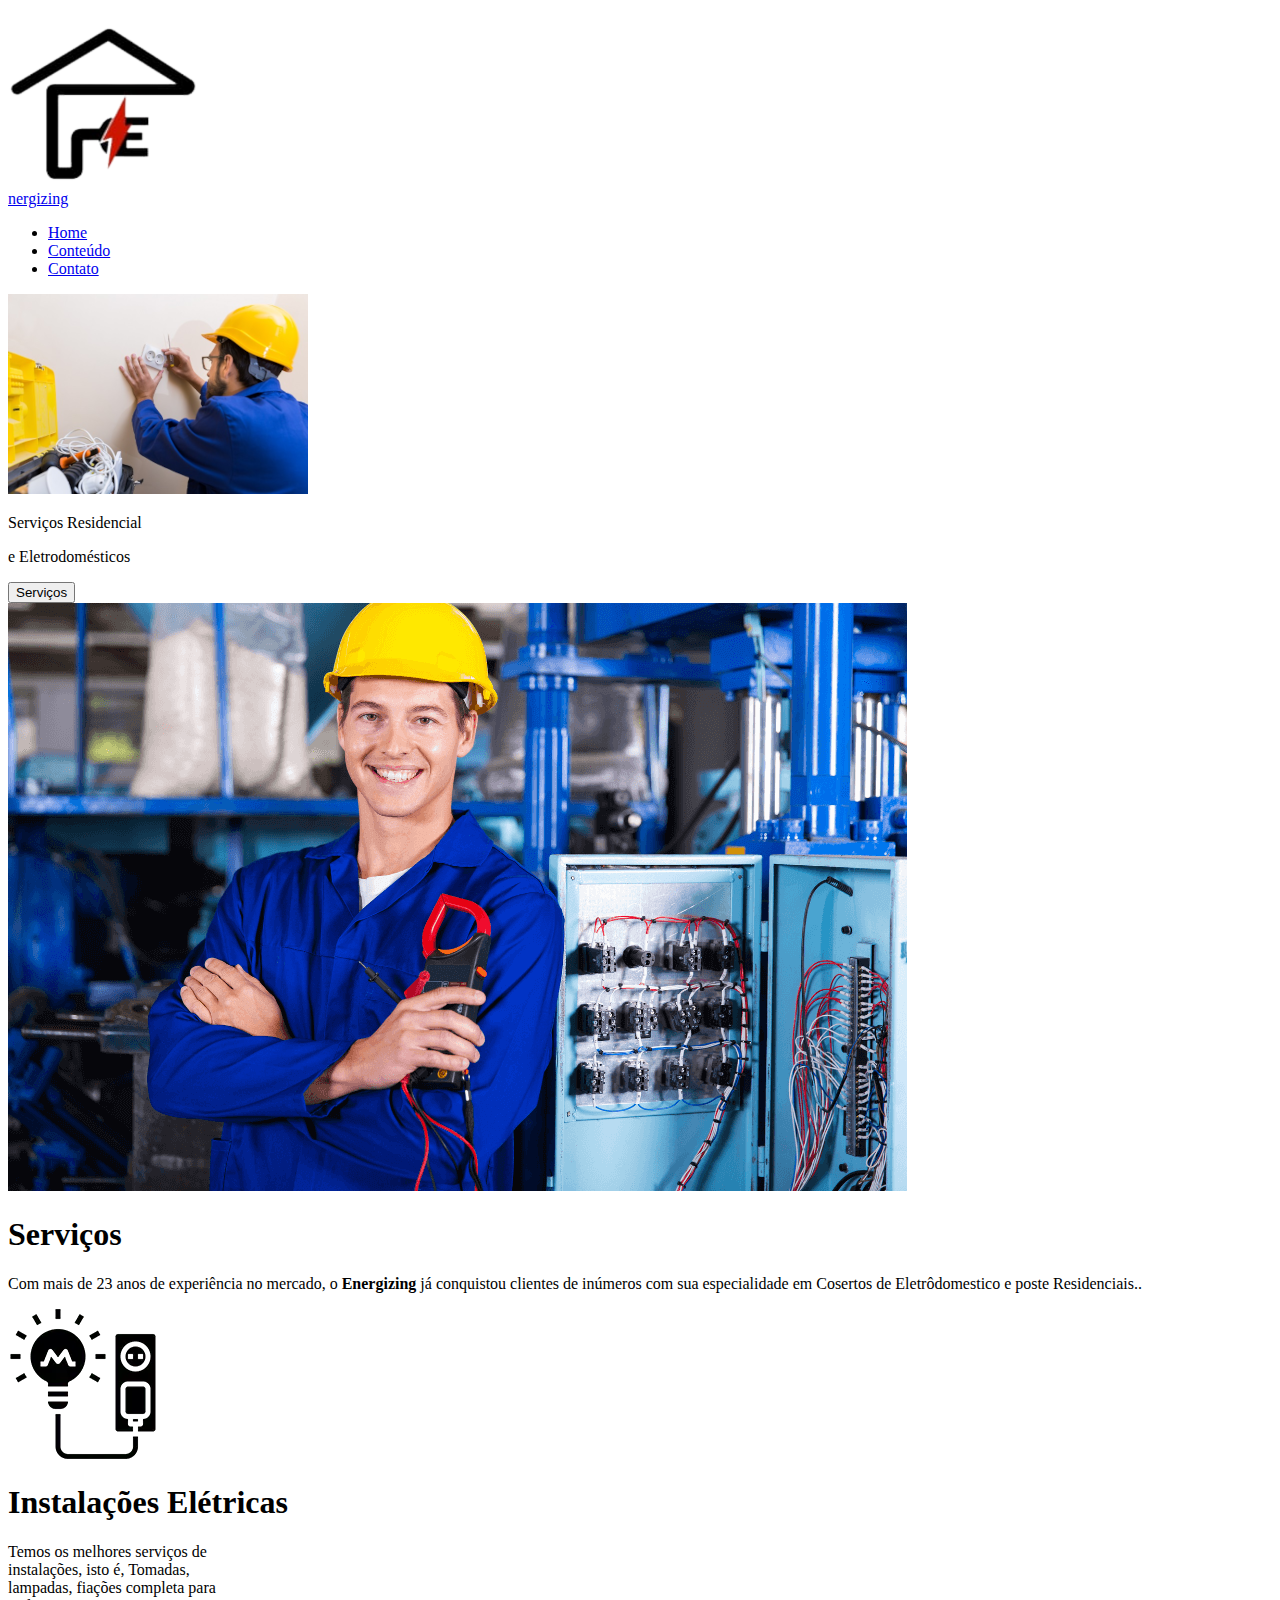
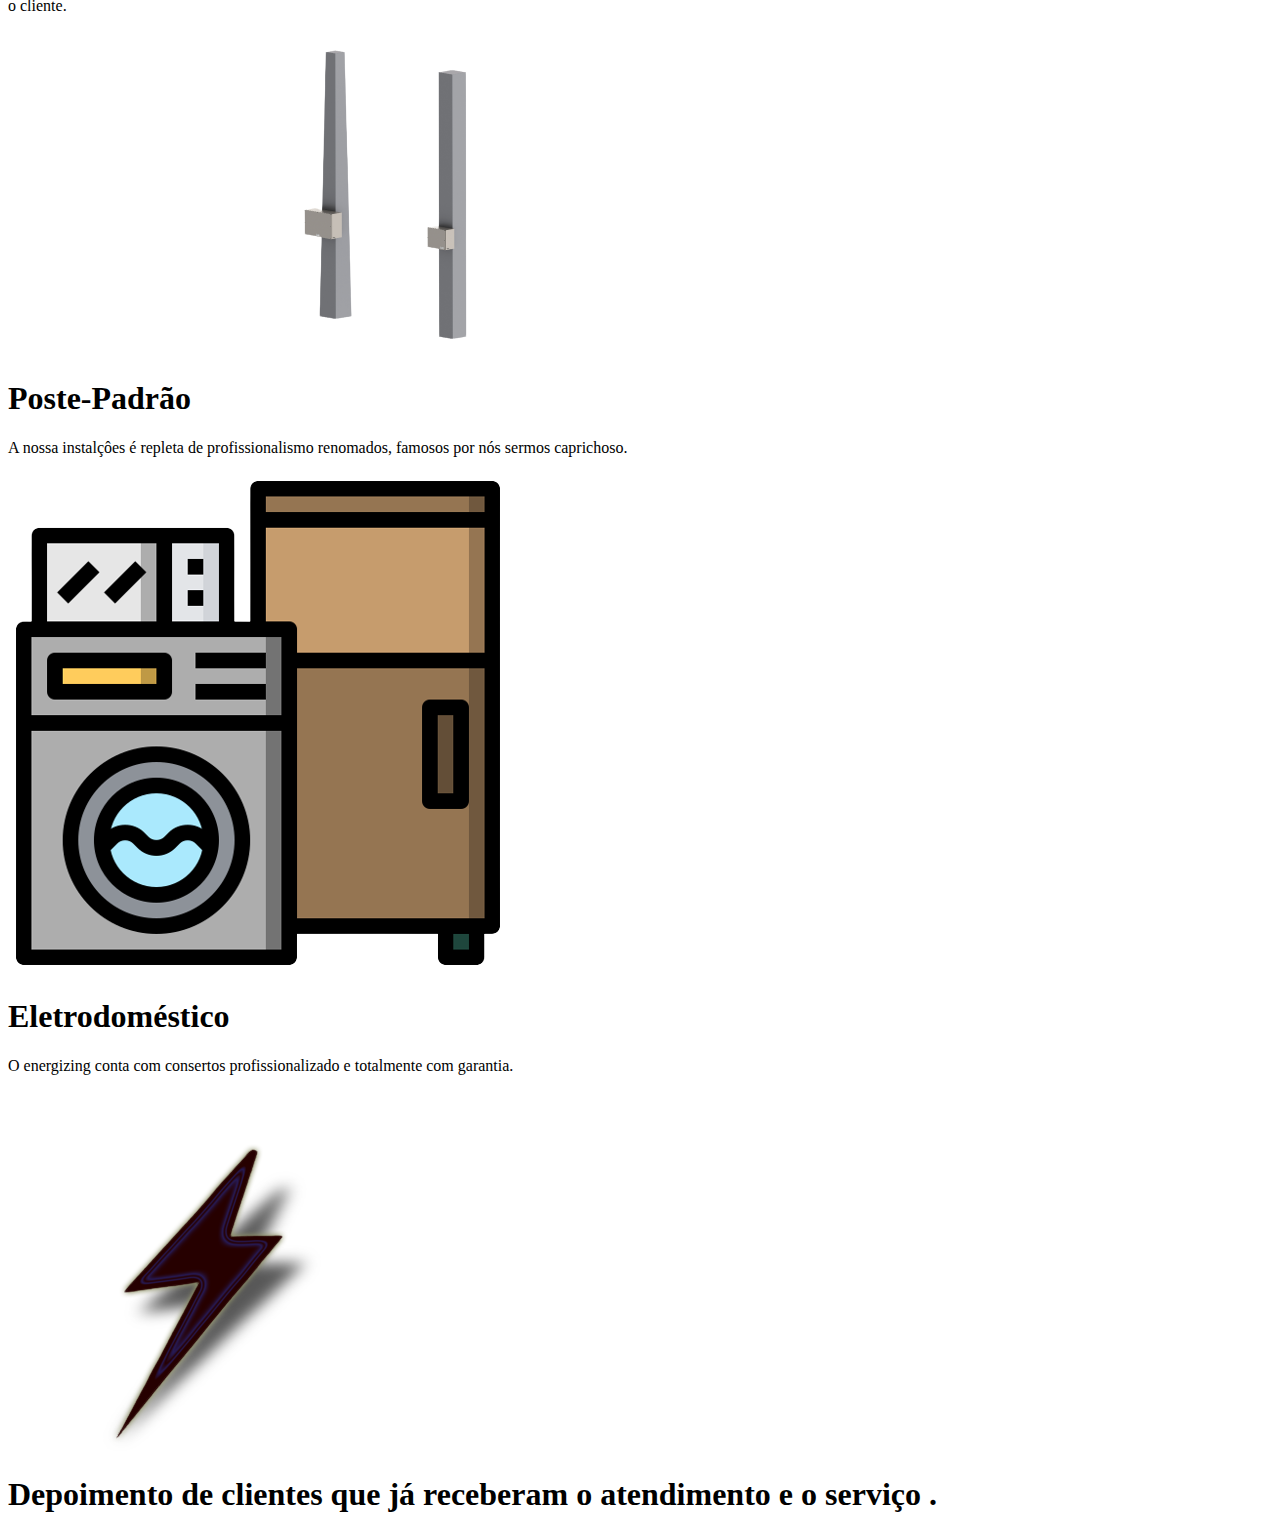
==== index.html @ 59b76c3a "o site semi-completo (40%)" ====
<!DOCTYPE html>
<html lang="pt-br">
  <head>
    <meta charset="UTF-8" />
    <meta http-equiv="X-UA-Compatible" content="IE=edge" />
    <meta name="viewport" content="width=device-width, initial-scale=1.0" />

    <!-- Favicon -->
    <link rel="shortcut icon" href="image2.0/raio-png.png" type="image/x-icon">

    <!-- Estilos Reponsivos -->
    <link rel="stylesheet" href="css/style.css" media="screen and (orientation: portrait)" />
    <link rel="stylesheet" href="css/desktop" media="screen and (orientation: landscape)">

    <title>Faustão & Eletrecista</title>
  </head>
  <body>
    <header id="inicio">
      <img src="arte do serviço (Pai)/logoelectro.png" alt="logo elétrica">
      <nav>
        <a class="logo" href="#">nergizing</a>
        <div class="mobile-menu">
          <div class="line1"></div>
          <div class="line2"></div>
          <div class="line3"></div>
        </div>
        <ul class="nav-list">
          <li><a class="block" href="#">Home</a></li>
          <li><a class="block" href="#content3">Conteúdo</a></li>
          <li><a class="block" href="#">Contato</a></li>
        </ul>
      </nav>
    </header>
    <main id="corpo">
      <section id=content>
        <div class="Serviços">
          <span id="quadrado1">
          <span><img class="consertos" src="image/eletrica-residencial-P.png" alt="consertos domésticos"></span>
          </span>
          <div id="caixa-text1">
            <p class="text1">Serviços Residencial</p>
            <p class="text2">e Eletrodomésticos</p>
          </div>
        </div>
        <button class="service" href="#">Serviços</button>
      </section>
      <section id="content2">
        <div class="Serviços">
          <span id="quadrado2">
            <span class="img2">
              <img src="image/eletricista.png" alt="eletrecista">
            </span>
          </span>
        </div>
      </section>
      <section id="content3">
        <div class="Serviço">
          <h1>Serviços</h1>
          <p>Com mais de 23 anos de experiência no mercado, o <strong>Energizing </strong>já conquistou clientes de inúmeros com sua especialidade em Cosertos de Eletrôdomestico e poste Residenciais..</p>
        </div>
        <div class="lest">
          <img src="./image2.0/icon-instalações-elétricas.png" alt="icon-instalações-elétricas">
          <h1>Instalações Elétricas</h1>
          <p>Temos os melhores serviços de<br> instalações, isto é, Tomadas,<br> lampadas, fiações completa para<br> o cliente.</p>
        </div>
        <div class="lests">
          <img src="./image2.0/poste-padrão-icon.png" alt="poste-padrão-icon">
          <h1>Poste-Padrão</h1>
          <p>A nossa instalçôes é repleta de profissionalismo renomados, famosos por nós sermos caprichoso.</p>
        </div>
        <div class="leste">
          <img src="image2.0/logo-eletrodomestico.png" alt="Eletrodoméstico">
          <h1>Eletrodoméstico</h1>
          <p>O energizing conta com consertos profissionalizado e totalmente com garantia.</p>
        </div>
      </section>
      <section id="content4">
        <img src="./image2.0/raio-png.png" alt="raio">
        <div id="string">
          <h1>Depoimento de clientes que já receberam o atendimento e o serviço .</h1>
        </div>
        <div id="serviçi">
        </div>
      </section>
    </main>
    <script src="./js/mobile-navbar.js"></script>
  </body>
</html>
---- css/style.css ----
@charset "UTF-8";

@font-face {
  font-family: "Apple-Tea";
  src: url(../fonts/Apple-Tea/AppleTea-jELql.otf) format(opentype), url(../fonts/Apple-Tea/AppleTea-z8R1a.ttf) format(truetype);
}
@font-face {
  font-family: "Multicolore";
  src: url(../fonts/Multicolore/Multicolore.otf) format(opentype);
}


/* Fonts-GOOGLE */
  @import url('https://fonts.googleapis.com/css2?family=Roboto:ital,wght@1,100&display=swap');


* {
  margin: 0;
  padding: 0;
  font-family: Arial, Helvetica, sans-serif;
  box-sizing: border-box;
}

:root {
  --color1: #302B27;
  --color2: #a30d0d;
  --color3: #ffffff;
  --color4: #D9D9D9;
  --font-titulo: "Apple-Tea";
  --font-text: "Multicolore";
}

/*--Header/cabeçalho--*/
html {
  height: 100vh;
  width: 100vw;
}
body {
  overflow-x: hidden;
}
/* image logo */
header img {
  display: flex;
  position: absolute;
  width: 80px;
  height: 62px;
  margin-left: 10px;
}

/* Menu-bar */
.logo {
  font-family: var(--font-titulo);
  margin-left: 30px;
  margin-top: 30px;
}

a {
  text-decoration: none;
  color: var(--color3);
  transition: 0.3s;
  font-family: var(--font-text);
}

.block:hover {
  color: var(--color1);
  transition: 1s;
  background-color: rgba(48, 43, 39, 0.229);
  border-radius: 8px;
  padding: 8px;
}

.logo {
  font-family: var(--font-titulo);
  font-size: 23px;
  text-transform: uppercase;
  letter-spacing: 4px;
}

nav {
  display: flex;
  justify-content: space-around;
  align-items: center;
  font-family: var(--font-text);
  background-color: #D9D9D9;
  height: 10vh;
}

.nav-list {
  position: absolute;
  display: flex;
  list-style: none;
  top: 8vh;
  right: 0;
  width: 100vw;
  height: 92vh;
  background-color: var(--color4);
  flex-direction: column;
  align-items: center;
  justify-content: space-around;
  transform: translateX(100%);
  transition: transform 0.3s ease-in;
}

.nav-list li {
  margin-left: 0;
  opacity: 0;
}

.nav-list.active {
  transform: translateX(0);
}

@keyframes navLinkFade {
  from {
    opacity: 0;
    transform: translateX(50x);
  }
  to {
    opacity: 1;
    transform: translateX(0);
  }
}

.mobile-menu {
  cursor: pointer;
  display: block;
}

.mobile-menu div {
  width: 32px;
  height: 2px;
  background-color: var(--color2);
  margin: 8px;
  transition: 0.3s;
}

.mobile-menu.active .line1 {
  transform: rotate(-45deg) translate(-8px, 8px);
}

.mobile-menu.active .line2 {
  opacity: 0;
}

.mobile-menu.active .line3 {
  transform: rotate(45deg) translate(-5px, -7px);
}

/* SECTION */
/* section -Principal */
.consertos {
  display:flex;
  width: 353px;
  height: 240px;
  margin-top: 29px;
  margin-left: 40px;
}

/* frame 1 */
#quadrado1 {
  display: flex;
  width: 276px;
  height: 254px;
  margin-top: 55px;
  background-color: #D7CDCB;
}

/* Texto serviços */

.text1 {
  margin-top: 90px;
  font-family: var(--font-text);
  margin-left: 25px;
}

.text2 {
    margin-top: 10px;
    font-family: var(--font-text);
    margin-left: 155px;
}

/* service */
.service {
  margin-top: 50px;
  margin-left: 85px;
  width: 218px;
  height: 70px;
  font-weight: normal;
  font-size: 1.2em;
  font-family: var(--font-text);
  background-color: var(--color4);
  border: transparent;
  border-radius: 4px;
  cursor: pointer;
}

#content::after {
  content:'';
  margin-top: 225px;
  height: 4px;
  width: 100vw;
  display: block;
  background-image: linear-gradient(#a30d0d, #ffffff);
  border-radius: 2px;
}

/* Section 2 */
#quadrado2 {
  display: flex;
  width: 284px;
  height: 281px;
  background-color: #302B27;
  margin-top: 100px;
}

.img2 img {
  display: flex;
  width: 100vw;
  margin-bottom: 50px;
}

.job {
  width: 50px;
  height: 150px;
}

/* section3 */

.Serviço h1 {
  font-family: var(--font-text);
  font-size: 2em;
  margin-left: 55px;
  margin-top: 750px;
}

.Serviço strong {
  color: var(--color2);
  font-size: 18px;
  font-family: var(--font-text);
}

.Serviço p {
  text-align: right;
  font-family: var(--font-text);
  margin-left: 55px;
  margin-right: 55px;
  margin-top: 35px;
  font-size: 18px;
  text-align: justify;
  line-height: 28px;
}

/* lest serviços */

.lest {
  position: absolute;
  padding: 10px;
  width: 352px;
  height: 352px;
  left: 18px;
  right: 18px;
  top: 2386px;
  background: #c7c7c7;
  box-shadow: 0px 0px 12px rgba(0, 0, 0, 0.08);
  border-bottom: 4px solid #a30d0d;
}

.lests {
  position: absolute;
  padding: 10px;
  width: 352px;
  height: 352px;
  left: 18px;
  right: 18px;
  top: 2780px;
  background: #c7c7c7;
  box-shadow: 0px 0px 12px rgba(0, 0, 0, 0.08);
  border-bottom: 4px solid #a30d0d;
}

.leste {
  position: absolute;
  padding: 10px;
  width: 352px;
  height: 352px;
  margin-left: 18px;
  margin-right: 18px;
  top: 3180px;
  background: #c7c7c7;
  box-shadow: 0px 0px 12px rgba(0, 0, 0, 0.08);
  border-bottom: 4px solid #a30d0d;
}

/* Instalações Elétricas */
.lest p {
  display: flex;
  font-size: 18px;
  font-family: 'Roboto', sans-serif;
  text-align: center;
  color: #767676;;
  margin-top: 236px;
  margin-left: 28px;
  margin-right: 28px;
}

.lest img {
  display: flex;
  position: absolute;
  width: 91px;
  height: 91px;
  margin-top: 55px;
  margin-left: 125px;
}

.lest h1 {
  position: absolute;
  font-family:var(--font-text);
  font-weight: bolder;
  width: 100vw;
  font-size: 23px;
  margin-top: 175px;
  margin-left: 22.5px;
  margin-right: 22.5px;
}

/* Poste-Padrão */
.lests p {
  display: flex;
  font-size: 18px;
  font-family: 'Roboto', sans-serif;
  text-align: center;
  color: #767676;;
  margin-top: 236px;
  margin-left: 28px;
  margin-right: 28px;
}

.lests img {
  display: flex;
  position: absolute;
  width: 250px;
  height: 120px;
  margin-top: 25px;
  margin-left: 55px;
  margin-right: 55px;
}

.lests h1 {
  position: absolute;
  font-family:var(--font-text);
  font-weight: bolder;
  width: 100vw;
  font-size: 23px;
  margin-top: 175px;
  margin-left: 85px;
  margin-right: 85px;
}

/* Eletrodoméstico */
.leste p {
  display: flex;
  font-size: 18px;
  font-family: 'Roboto', sans-serif;
  text-align: center;
  color: #767676;;
  margin-top: 236px;
  margin-left: 28px;
  margin-right: 28px;
}

.leste img {
  display: flex;
  position: absolute;
  width: 120px;
  height: 120px;
  margin-top: 25px;
  margin-left: 105px;
  margin-right: 105px;
}

.leste h1 {
  position: absolute;
  font-family:var(--font-text);
  font-weight: bolder;
  width: 100vw;
  font-size: 23px;
  margin-top: 175px;
  margin-left: 55px;
  margin-right: 45px;
}

/* Depoimentos */
#serviçi {
  position: absolute;
  margin-top: 1495px;
  width: 352px;
  height: 178px;
  background: #D9D9D9;
  margin-left: 18px;
  margin-right: 18px;
}

#serviçi img {
  display: flex;
  position: absolute;
  margin-top: 1525px;
  width: 72px;
  height: 113px;
}

#string h1 {
  position: absolute;
  font-family: 'Roboto', sans-serif;
  font-size: 20px;
  color: black;
  text-align: left;
  text-shadow: 1px 1px 1.2px var(--color3);
  margin-top: 1455px;
  margin-left: 40px;
  margin-right: 20px;
}
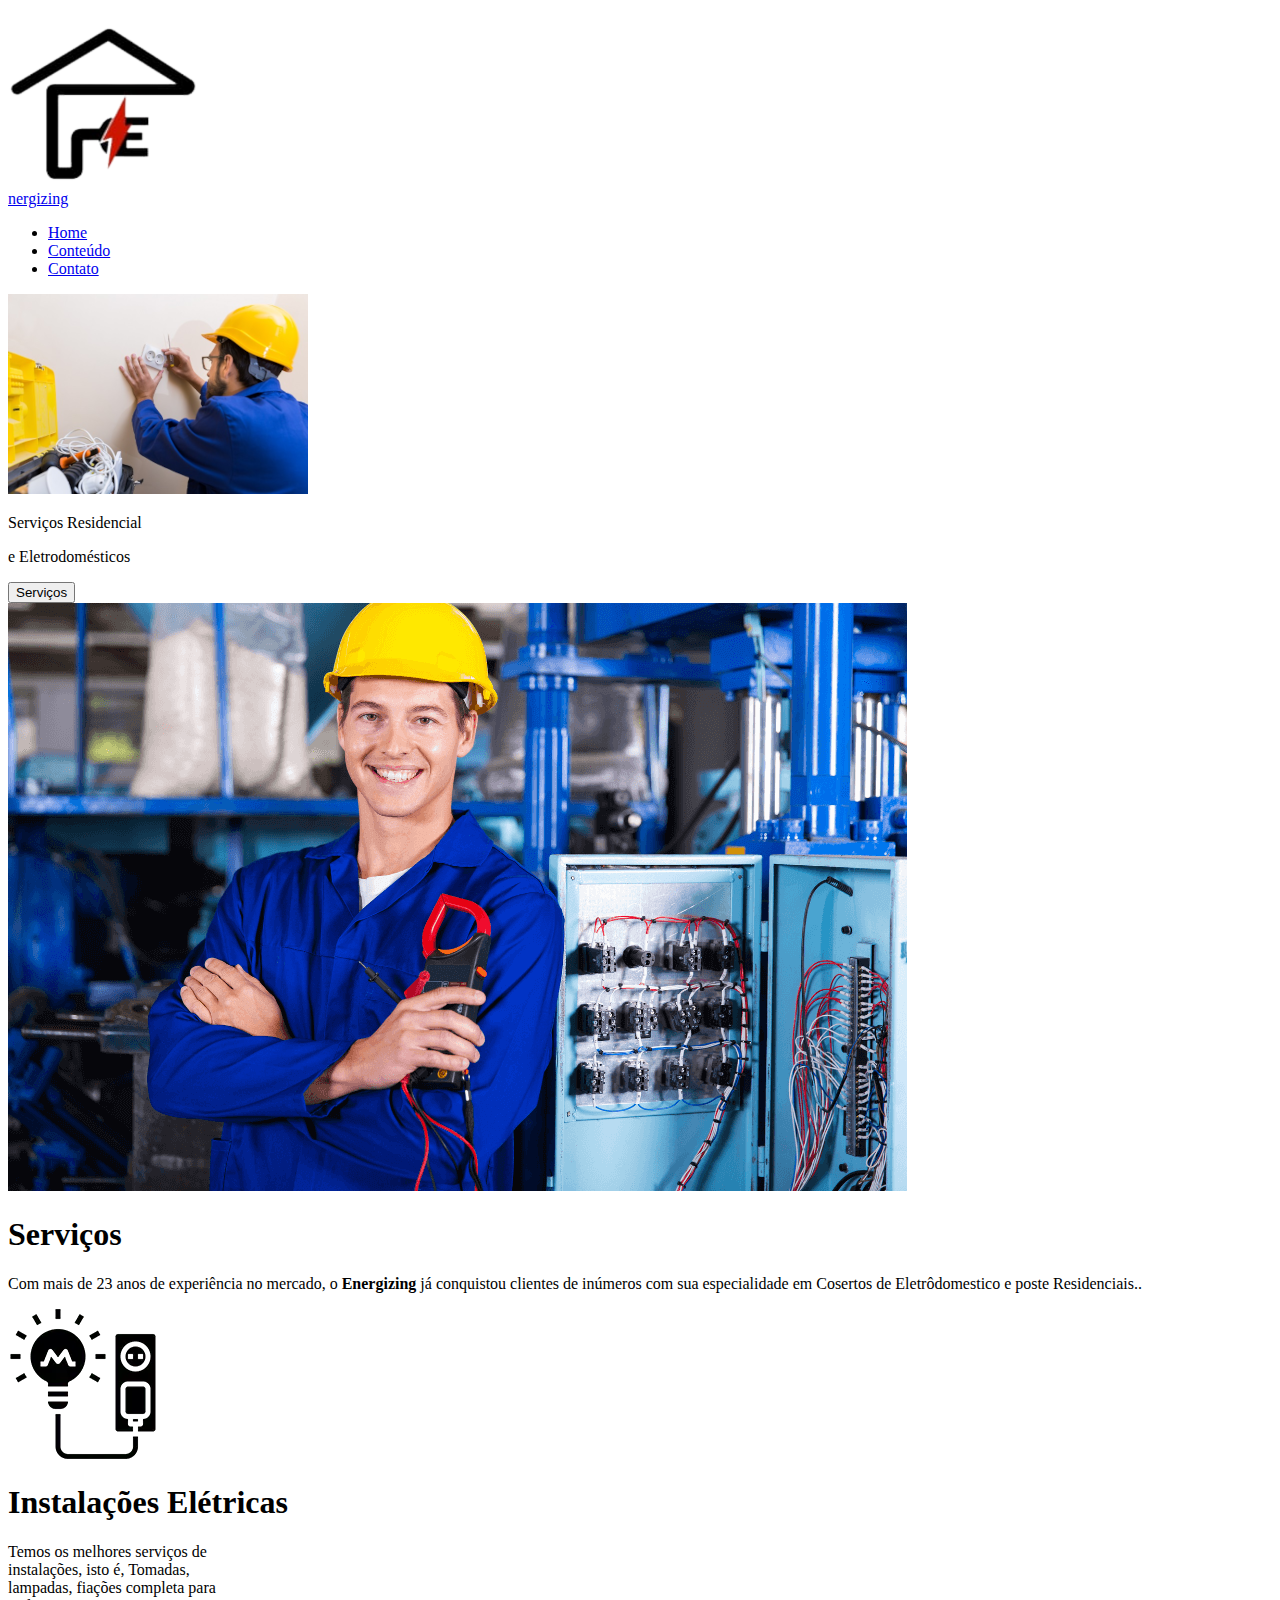
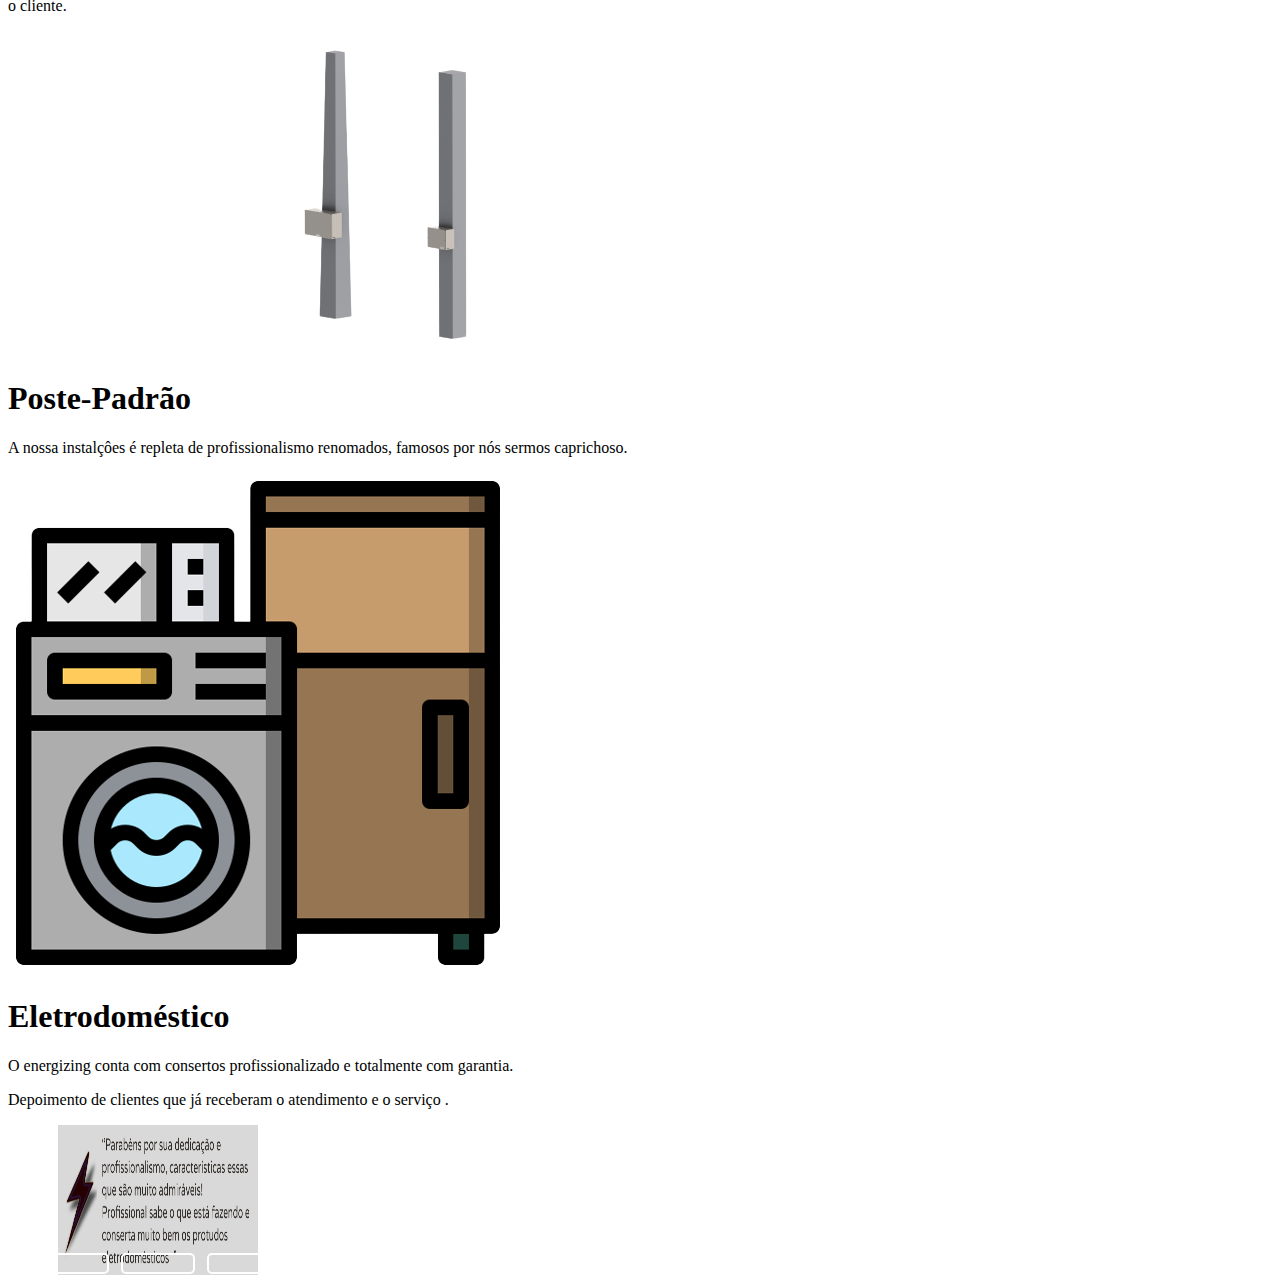
==== commit 97b93aa9: "carrossel completo e feito com sucesso." ====
--- a/index.html
+++ b/index.html
@@ -75,12 +75,8 @@
         </div>
       </section>
       <section id="content4">
-        <img src="./image2.0/raio-png.png" alt="raio">
-        <div id="string">
-          <h1>Depoimento de clientes que já receberam o atendimento e o serviço .</h1>
-        </div>
-        <div id="serviçi">
-        </div>
+        <p>Depoimento de clientes que já receberam o atendimento e o serviço .</p>
+         <iframe src="./html/carrossel 2/carrossel.html" frameborder="0"></iframe>
       </section>
     </main>
     <script src="./js/mobile-navbar.js"></script>
--- a/css/style.css
+++ b/css/style.css
@@ -13,6 +13,7 @@
 /* Fonts-GOOGLE */
   @import url('https://fonts.googleapis.com/css2?family=Roboto:ital,wght@1,100&display=swap');
 
+  @import url('https://fonts.googleapis.com/css2?family=Varela&display=swap');
 
 * {
   margin: 0;
@@ -390,33 +391,24 @@
 }
 
 /* Depoimentos */
-#serviçi {
-  position: absolute;
-  margin-top: 1495px;
-  width: 352px;
-  height: 178px;
-  background: #D9D9D9;
-  margin-left: 18px;
-  margin-right: 18px;
-}
-
-#serviçi img {
-  display: flex;
-  position: absolute;
-  margin-top: 1525px;
-  width: 72px;
-  height: 113px;
-}
-
-#string h1 {
-  position: absolute;
-  font-family: 'Roboto', sans-serif;
-  font-size: 20px;
-  color: black;
-  text-align: left;
-  text-shadow: 1px 1px 1.2px var(--color3);
-  margin-top: 1455px;
-  margin-left: 40px;
-  margin-right: 20px;
-}
-
+#content4 p {
+    display: flex;
+    position: absolute;
+    margin-top: 1420px;
+    font-size: 32px;
+    font-family: 'Varela', sans-serif;
+    margin-left: 8px;
+    margin-right: 8px; 
+    text-shadow: 0px 4px 4px rgba(0, 0, 0, 0.25);
+  }
+
+#content4 iframe {
+    display: flex;
+    position: absolute;
+    margin-top: 1560px;
+    margin-left: 8px;
+    margin-right: 8px;
+    width: 368px;
+    height: 178px;
+}
+
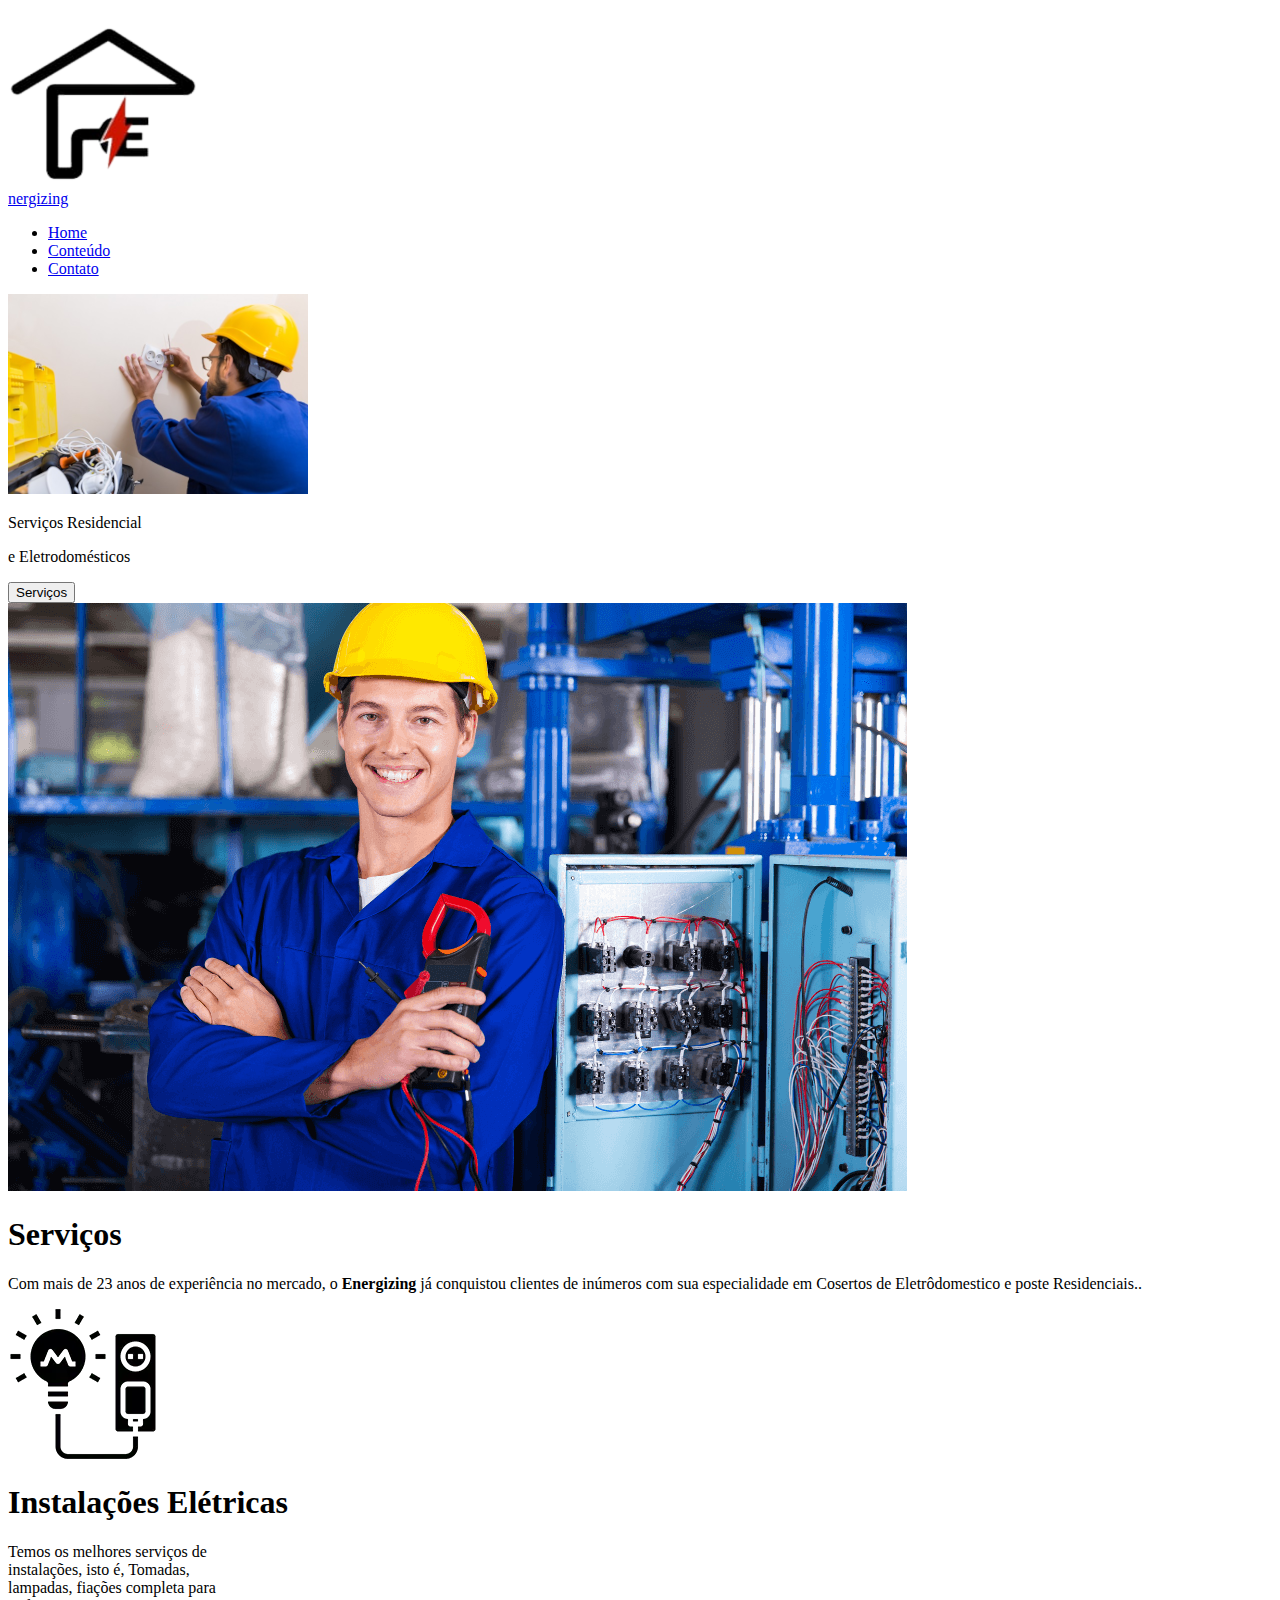
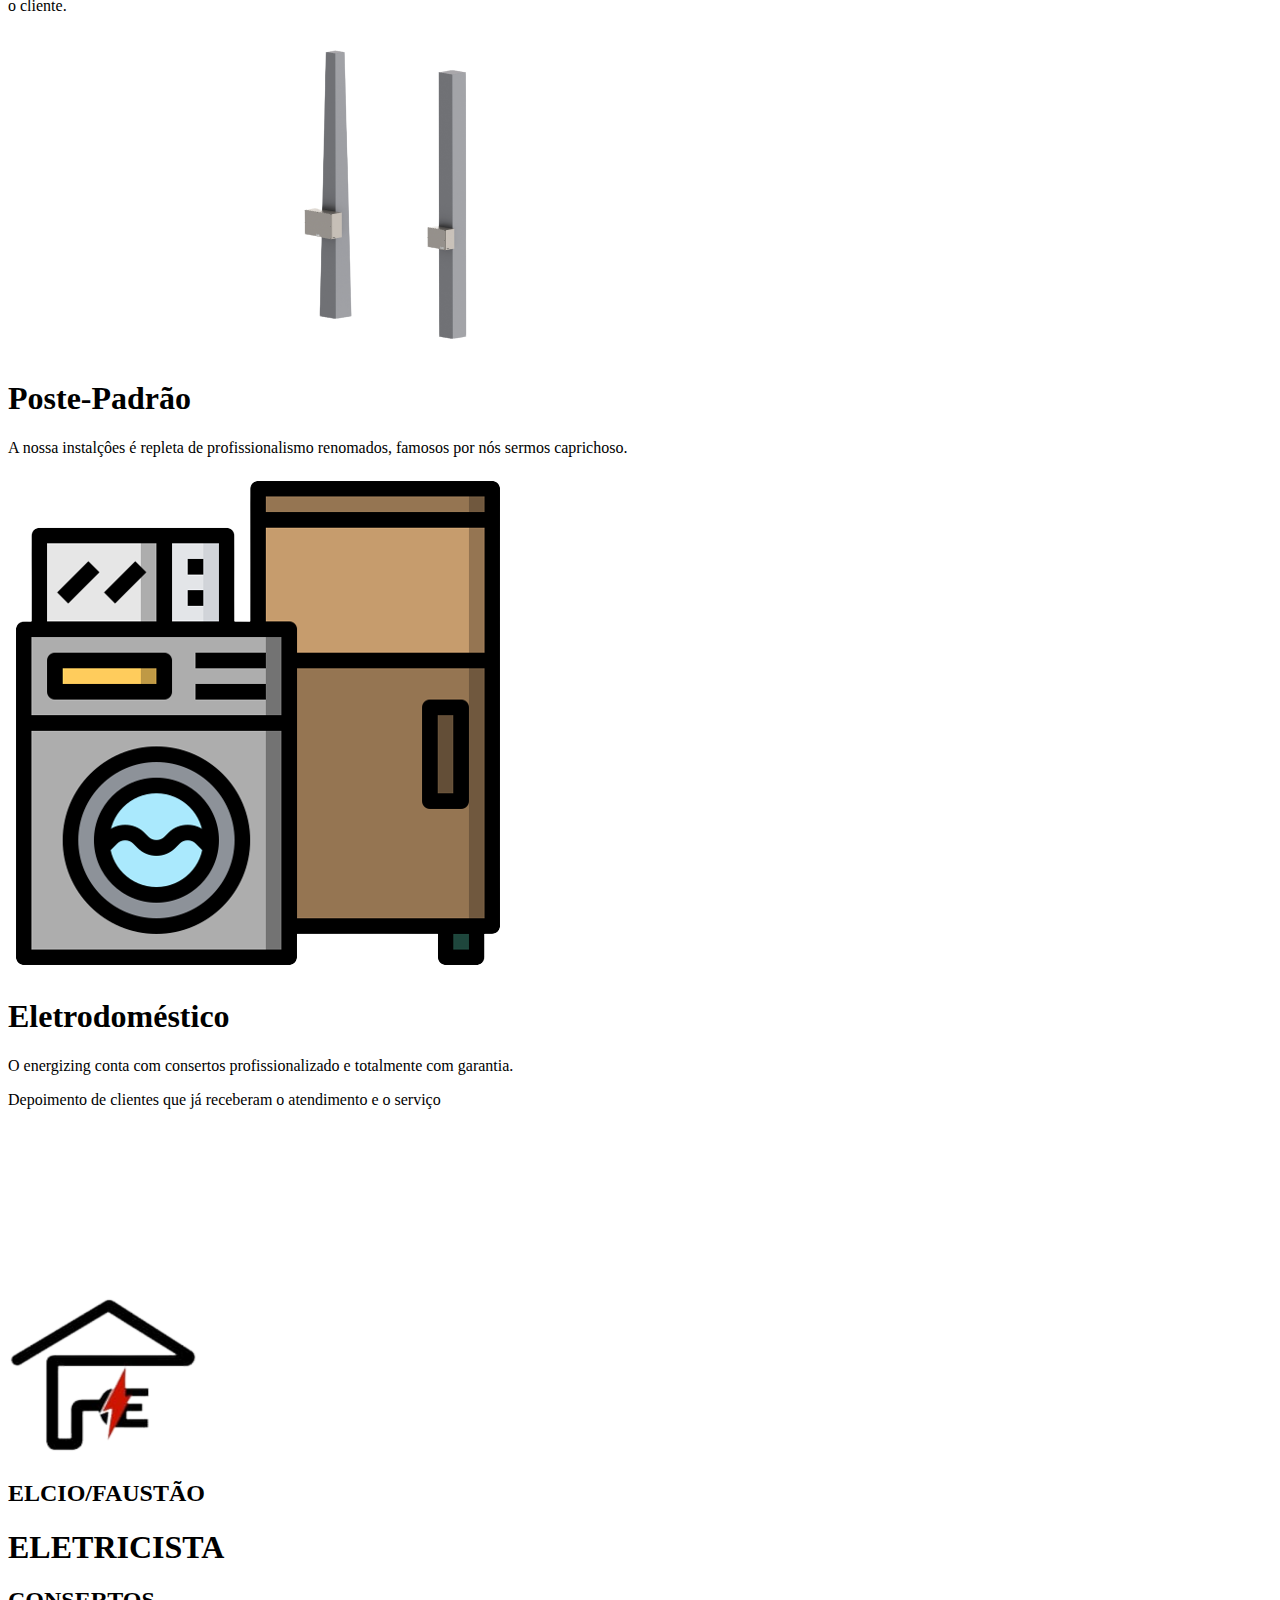
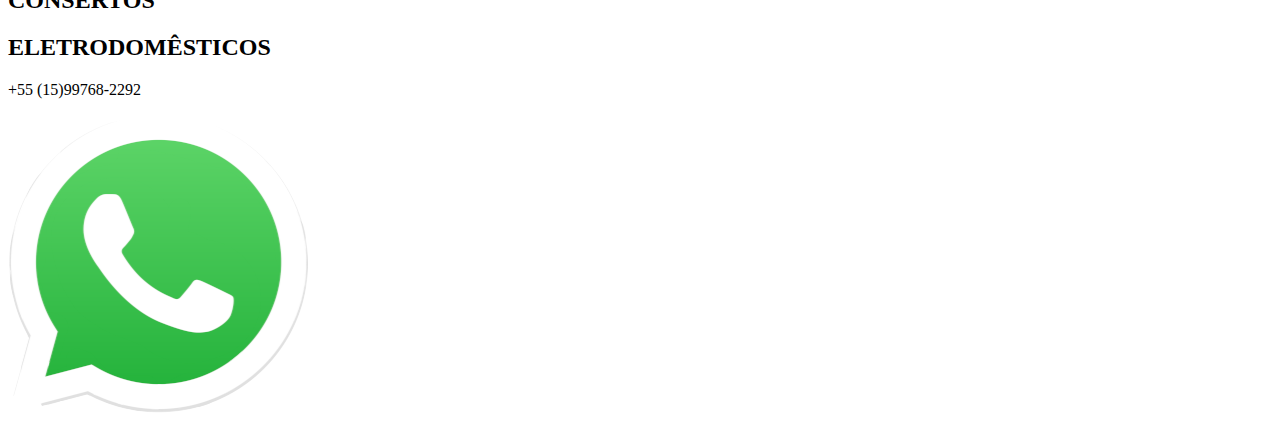
==== commit f895a6bb: "projeto 95% finalizado" ====
--- a/index.html
+++ b/index.html
@@ -31,7 +31,7 @@
         </ul>
       </nav>
     </header>
-    <main id="corpo">
+    <main>
       <section id=content>
         <div class="Serviços">
           <span id="quadrado1">
@@ -75,10 +75,28 @@
         </div>
       </section>
       <section id="content4">
-        <p>Depoimento de clientes que já receberam o atendimento e o serviço .</p>
-         <iframe src="./html/carrossel 2/carrossel.html" frameborder="0"></iframe>
+        <p>Depoimento de clientes que já receberam o atendimento e o serviço </p>
+         <iframe src="./html/carrossel 2/carrossel.html" frameborder="0"  sandbox="sandbox" referrerpolicy="no-referrer"></iframe>
       </section>
     </main>
+    <footer>
+        <div id="rodapé">
+          <span id="white">
+            <img src="./arte do serviço (Pai)/logoelectro.png" alt="logo de eletrecista casa">
+            <h2>ELCIO/FAUSTÃO</h2>
+            <h1>ELETRICISTA</h1>
+          </span>
+          <span id="red"></span>
+          <span id="black">
+            <h2>CONSERTOS</h2>
+            <h2 class="e2">
+              ELETRODOMÊSTICOS
+            </h2>
+            <p>+55 (15)99768-2292 </p>
+            <img src="./image/iconwhatsapp.png" alt="icone do Whatsapp">
+          </span>
+        </div>
+    </footer>
     <script src="./js/mobile-navbar.js"></script>
   </body>
 </html>
--- a/css/style.css
+++ b/css/style.css
@@ -9,12 +9,19 @@
   src: url(../fonts/Multicolore/Multicolore.otf) format(opentype);
 }
 
+::-webkit-scrollbar {
+  width: 0;
+  height: 0;
+}
 
 /* Fonts-GOOGLE */
   @import url('https://fonts.googleapis.com/css2?family=Roboto:ital,wght@1,100&display=swap');
 
   @import url('https://fonts.googleapis.com/css2?family=Varela&display=swap');
 
+  @import url('https://fonts.googleapis.com/css2?family=Inter:wght@300&display=swap');
+
+  /* Config geral */
 * {
   margin: 0;
   padding: 0;
@@ -37,7 +44,8 @@
   width: 100vw;
 }
 body {
-  overflow-x: hidden;
+ overflow-x: auto;
+  
 }
 /* image logo */
 header img {
@@ -406,9 +414,125 @@
     display: flex;
     position: absolute;
     margin-top: 1560px;
-    margin-left: 8px;
-    margin-right: 8px;
-    width: 368px;
-    height: 178px;
-}
-
+    margin-left: 0px;
+    margin-right: 18px;
+    width: 408px;
+    height: 428px;
+}
+
+/* rodapé */
+
+#white {
+  display: flex;
+  position: absolute;
+  margin-top: 2580px;
+  width: 100vw;
+  height: 146px;
+  background-color: rgb(233, 233, 233);
+}
+
+#red {
+  display: flex;
+  position: absolute;
+  margin-top: 2710px;
+  width: 100vw;
+  height: 37px;
+  background-color:  #CD1602;
+}
+
+#black {
+  display: flex;
+  position: absolute;
+  margin-top: 2747px;
+  width: 100vw;
+  height: 86px;
+  background-color:  var(--color1);
+}
+
+/* White */
+#white img {
+  position: absolute;
+  width: 126px;
+  height: 108px;
+  left: 7px;
+  top: 0px;
+}
+
+#white h2 {
+  position: absolute;
+  width: 195px;
+  height: 34px;
+  left: 149px;
+  top: 43px;
+  font-family: 'Inter', sans-serif;
+  font-style: normal;
+  font-weight: 400;
+  font-size: 24px;
+  line-height: 29px;
+}
+
+#white h1 {
+  position: absolute;
+  width: 210px;
+  height: 42px;
+  left: 119px;
+  top: 77px;
+  font-family: 'Inter', sans-serif;
+  font-style: normal;
+  font-weight: 700;
+  font-size: 32px;
+  line-height: 39px;
+  color: #000000;
+}
+
+#black h2 {
+  position: absolute;
+  width: 162px;
+  height: 29px;
+  left: 58px;
+  top: 26px;
+  font-family: 'Inter', sans-serif;
+  font-style: normal;
+  font-weight: 700;
+  font-size: 20px;
+  line-height: 24px;
+  color: #FFFFFF;
+}
+
+#black .e2 {
+  position: absolute;
+  display: flex;
+  width: 265px;
+  height: 29px;
+  left: 18px;
+  top: 55px;
+  font-family: 'Inter', sans-serif;
+  font-style: normal;
+  font-weight: 700;
+  font-size: 20px;
+  line-height: 24px;
+  color: #FFFFFF;
+}
+
+#black p {
+  position: absolute;
+  display: flex;
+  width: 126px;
+  height: 17px;
+  left: 275px;
+  top: 41px;
+  font-family: 'Inter', sans-serif;
+  font-style: normal;
+  font-weight: 700;
+  font-size: 10px;
+  color: #FFFFFF;
+  text-shadow: 0px 4px 4px rgba(0, 0, 0, 0.25);
+}
+
+#black img {
+  position: absolute;
+  width: 17px;
+  height: 18px;
+  left: 246px;
+  top: 38px;
+}